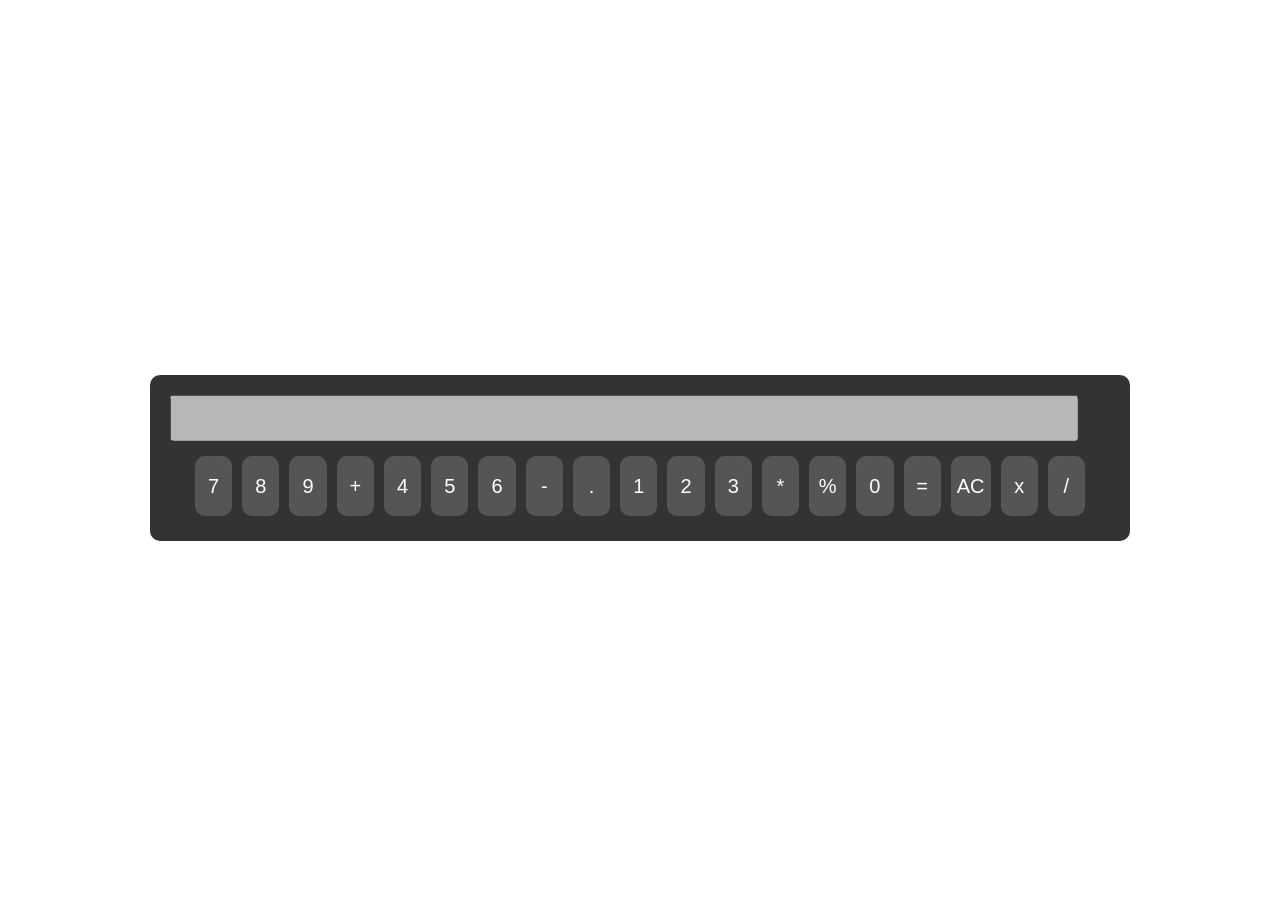
==== calculatrice.html @ c7a002a5 "premier commit" ====
<!DOCTYPE html>
<html lang="en">
<head>
    <meta charset="UTF-8">
    <meta name="viewport" content="width=device-width, initial-scale=1.0">
    <title>calculatrice</title>
    <link rel="stylesheet" href="calculatrice.css">
</head>
<body>
    <div class="calculatrice">
        <input type="text" id="ecran" disabled>
        <div class="boutons">
            <button onclick="ajouter('7')">7</button>
            <button onclick="ajouter('8')">8</button>
            <button onclick="ajouter('9')">9</button>
            <button onclick="ajouter('+')">+</button>

            <button onclick="ajouter('4')">4</button>
            <button onclick="ajouter('5')">5</button>
            <button onclick="ajouter('6')">6</button>
            <button onclick="ajouter('-')">-</button>
            <button onclick="ajouter('.')">.</button>


            <button onclick="ajouter('1')">1</button>
            <button onclick="ajouter('2')">2</button>
            <button onclick="ajouter('3')">3</button>
            <button onclick="ajouter('*')">*</button>
            <button onclick="ajouter('%')">%</button>


            <button onclick="ajouter('0')">0</button>
            <button onclick="calculer()">=</button>
            <button onclick="effacer()">AC</button>
            <button onclick="supprimer()">x</button>
            <button onclick="ajouter('/')">/</button>
        </div> 
    </div>
    <script src="calculatrice.js"></script>
</body>
</html>
---- calculatrice.css ----
body{
    display: flex;
    justify-content: center;
    align-items: center;
    height: 100vh;
    font-family: Arial;
}
.calculatrice{
    background: #333;
    padding: 20px;
    border-radius: 10px;
}
#ecran{
    width: 100vh;
    height: 40px;
    margin-bottom: 10px;
    text-align: right;
    font-size: 20px;
}
div.boutons{
    display: flex;
    width: 100vh;
    margin: auto 20px;
}
button{
    background: #555;
    color: white;
    border: none;
    border-radius: 10px;
    width: 60px;
    height: 60px;
    margin: 5px;
    font-size: 20px;
    align-content: center;
}
button:hover{
    background: #777;
    cursor: pointer;
}
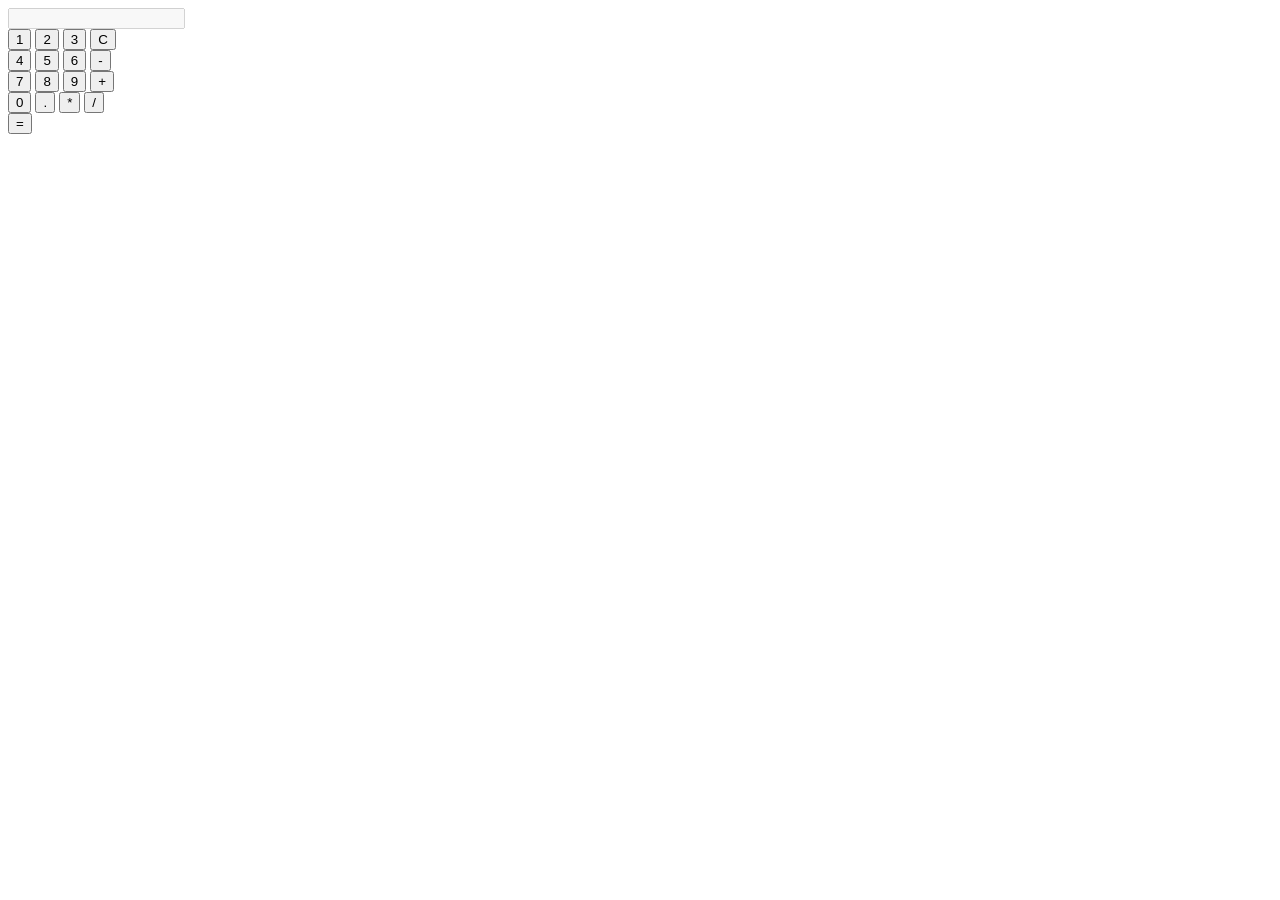
==== commit 8557e28a: "mise à jour du jour" ====
--- a/calculatrice.html
+++ b/calculatrice.html
@@ -3,39 +3,56 @@
 <head>
     <meta charset="UTF-8">
     <meta name="viewport" content="width=device-width, initial-scale=1.0">
-    <title>calculatrice</title>
     <link rel="stylesheet" href="calculatrice.css">
+    <title>Calculatrice</title>
 </head>
 <body>
+    <!DOCTYPE html>
+<html lang="fr">
+<head>
+    <meta charset="UTF-8">
+    <title>Calculatrice</title>
+    <link rel="stylesheet" href="style.css">
+</head>
+<body>
+
     <div class="calculatrice">
         <input type="text" id="ecran" disabled>
+
         <div class="boutons">
-            <button onclick="ajouter('7')">7</button>
-            <button onclick="ajouter('8')">8</button>
-            <button onclick="ajouter('9')">9</button>
-            <button onclick="ajouter('+')">+</button>
+            <div class="ligne1">
+                <button onclick="ajouter('1')">1</button>
+                <button onclick="ajouter('2')">2</button>
+                <button onclick="ajouter('3')">3</button>
+                <button onclick="effacer()">C</button>
+            </div>
+            <div class="ligne2">
+                <button onclick="ajouter('4')">4</button>
+                <button onclick="ajouter('5')">5</button>
+                <button onclick="ajouter('6')">6</button>
+                <button onclick="ajouter('-')">-</button>
+            </div>
+            <div class="ligne3">
+                <button onclick="ajouter('7')">7</button>
+                <button onclick="ajouter('8')">8</button>
+                <button onclick="ajouter('9')">9</button>
+                <button onclick="ajouter('+')">+</button>
+            </div>
+            <div class="ligne4">
+                <button onclick="ajouter('0')">0</button>
+                <button onclick="ajouter('.')">.</button>
+                <button onclick="ajouter('*')">*</button>
+                <button onclick="ajouter('/')">/</button>
+            </div>
+            <div class="ligne5">
+                <button onclick="calculer()">=</button>
+            </div>
+        </div>
+    </div>
 
-            <button onclick="ajouter('4')">4</button>
-            <button onclick="ajouter('5')">5</button>
-            <button onclick="ajouter('6')">6</button>
-            <button onclick="ajouter('-')">-</button>
-            <button onclick="ajouter('.')">.</button>
+    <script src="script.js"></script>
 
-
-            <button onclick="ajouter('1')">1</button>
-            <button onclick="ajouter('2')">2</button>
-            <button onclick="ajouter('3')">3</button>
-            <button onclick="ajouter('*')">*</button>
-            <button onclick="ajouter('%')">%</button>
-
-
-            <button onclick="ajouter('0')">0</button>
-            <button onclick="calculer()">=</button>
-            <button onclick="effacer()">AC</button>
-            <button onclick="supprimer()">x</button>
-            <button onclick="ajouter('/')">/</button>
-        </div> 
-    </div>
-    <script src="calculatrice.js"></script>
+</body>
+</html>
 </body>
 </html>
